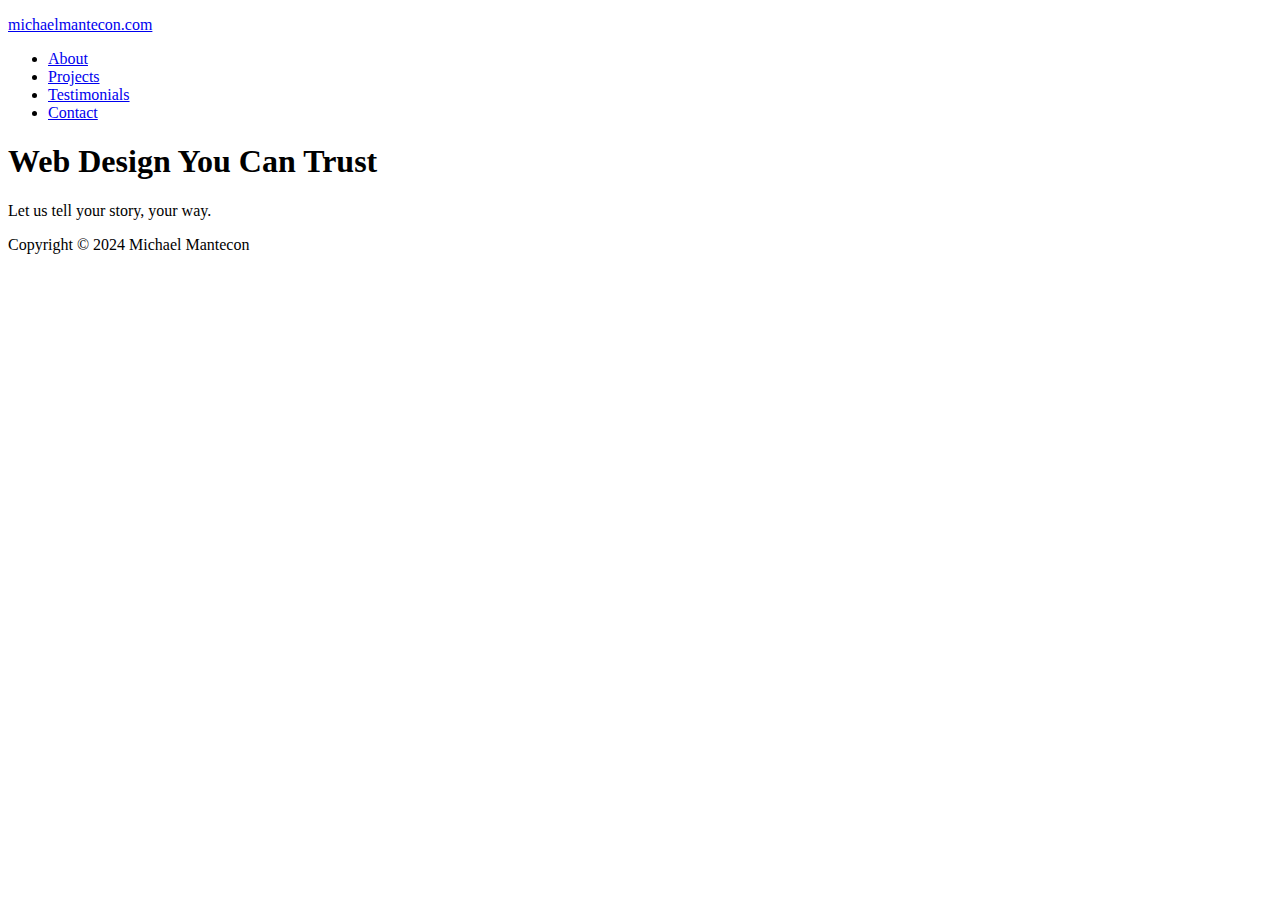
==== about.html @ 1c41efd2 "Create Initial Layout for HTML files" ====
<!DOCTYPE html>
<html lang="en">
<head>
    <meta charset="UTF-8">
    <meta name="viewport" content="width=device-width, initial-scale=1.0">
    <title>Michael Mantecon</title>
    <link rel="stylesheet" href="resources/styles/reset.css">
    <link rel="stylesheet" href="resources/styles/style.css">
</head>
<body>
    <header>
        <p class="nav-title"><a href="index.html">michaelmantecon.com</a></p>
        <nav class="navbar">
            <ul>
                <li><a href="about.html">About</a></li>
                <li><a href="projects.html">Projects</a></li>
                <li><a href="testimonials.html">Testimonials</a></li>
                <li><a href="contact.html">Contact</a></li>
            </ul>
        </nav>
    </header>
    <main>
        <section class="hero">
            <div class="hero-copy">
                <h1>Web Design You Can Trust</h1>
                <p class="subtitle">Let us tell your story, your way.</p>
            </div>
        </section>
    </main>
    <footer>
        <p>Copyright &copy; 2024 Michael Mantecon</p>
    </footer>
</body>
</html>
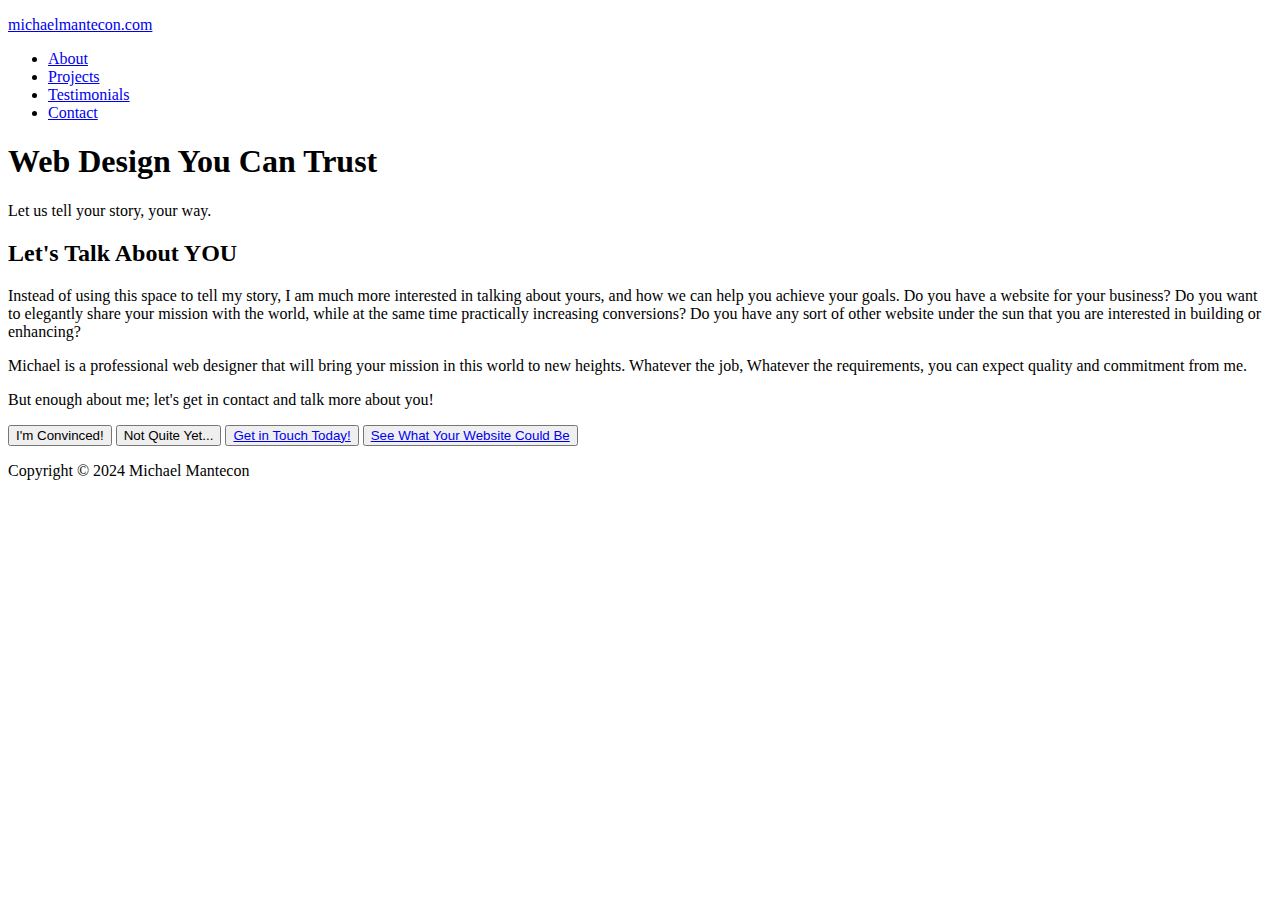
==== commit 05e28cd3: "Complete HTML Markup for About Page" ====
--- a/about.html
+++ b/about.html
@@ -26,6 +26,22 @@
                 <p class="subtitle">Let us tell your story, your way.</p>
             </div>
         </section>
+        <section class="content">
+            <h2>Let's Talk About YOU</h2>
+            <p>Instead of using this space to tell my story, I am much more interested in talking about yours, and how we can help 
+                you achieve your goals. Do you have a website for your business? Do you want to elegantly share your mission with the world,
+                while at the same time practically increasing conversions? Do you have any sort of other website under the sun that you 
+                are interested in building or enhancing?
+            </p>
+            <p>Michael is a professional web designer that will bring your mission in this world to new heights. Whatever the job, Whatever
+                the requirements, you can expect quality and commitment from me.
+            </p>
+            <p>But enough about me; let's get in contact and talk more about you!</p>
+            <button>I'm Convinced!</button>
+            <button>Not Quite Yet...</button>
+            <button><a href="contact.html">Get in Touch Today!</a></button>
+            <button><a href="projects.html">See What Your Website Could Be</a></button>
+        </section>
     </main>
     <footer>
         <p>Copyright &copy; 2024 Michael Mantecon</p>
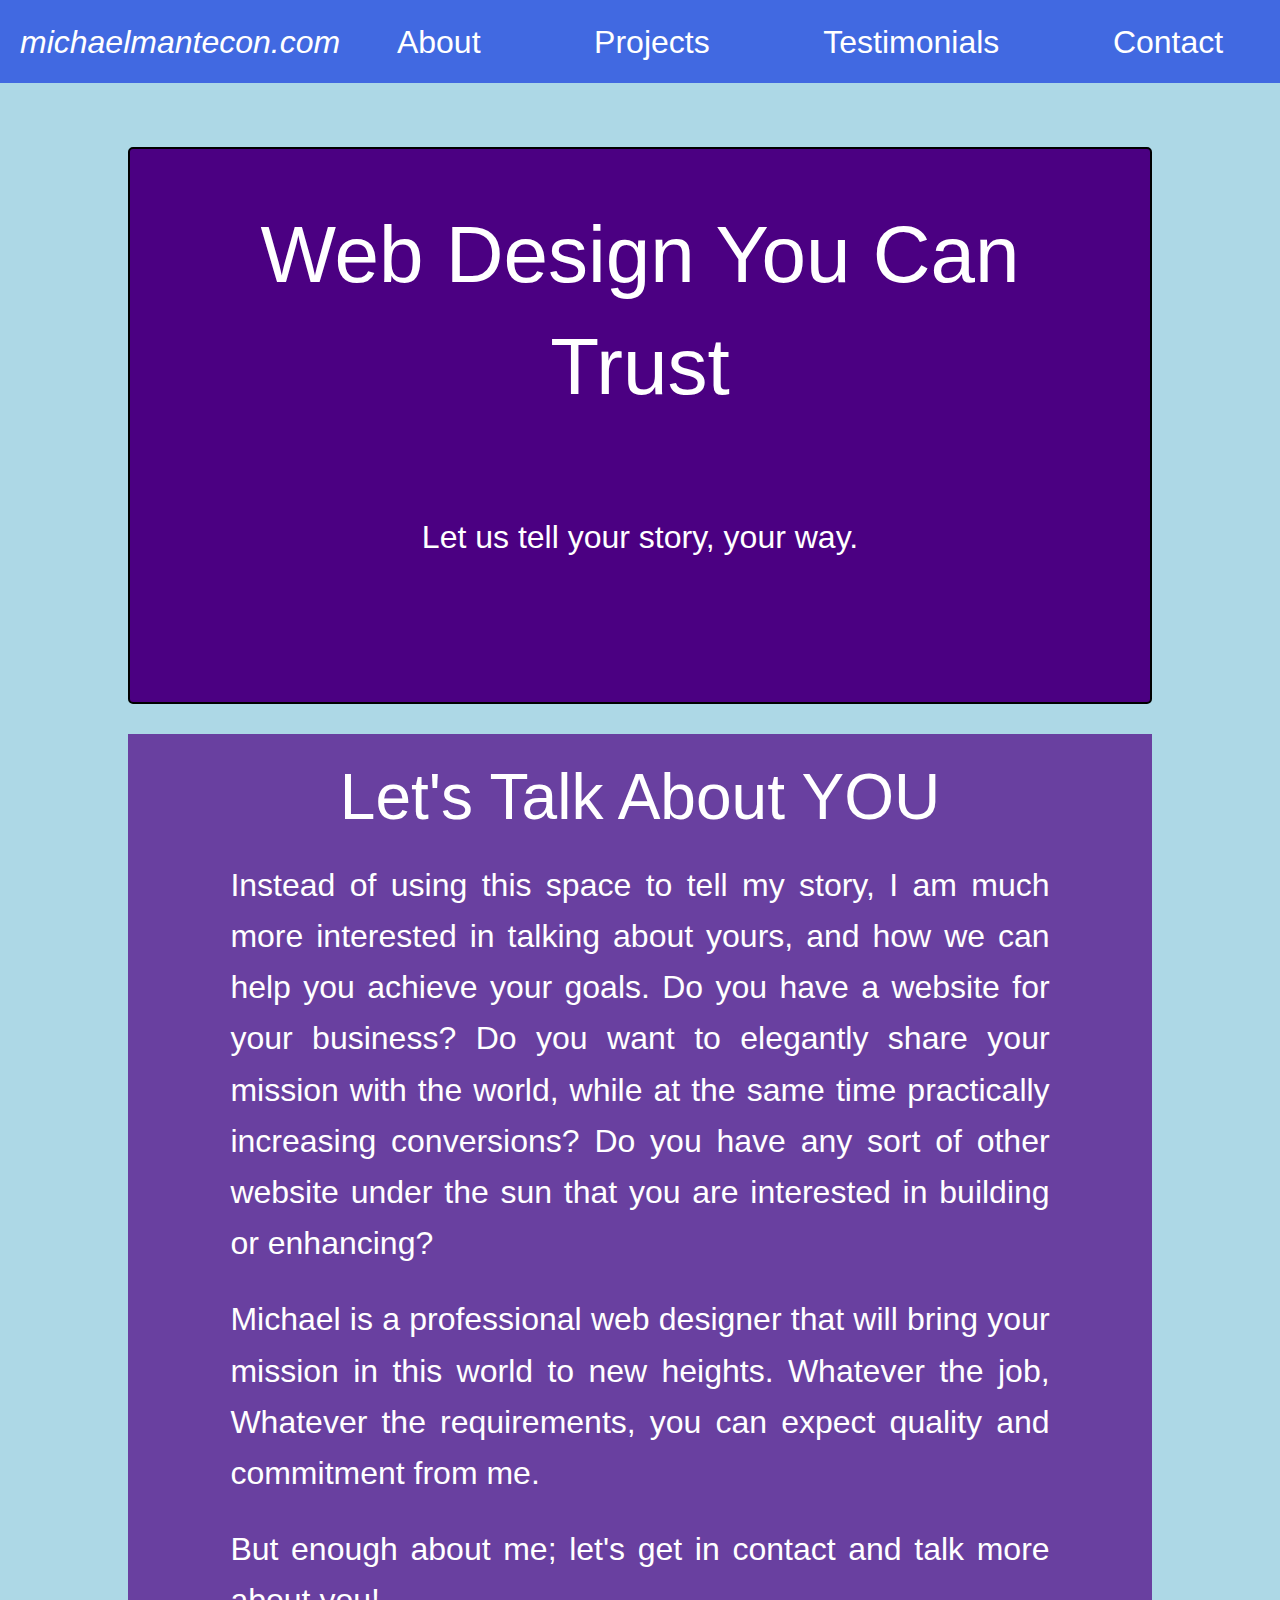
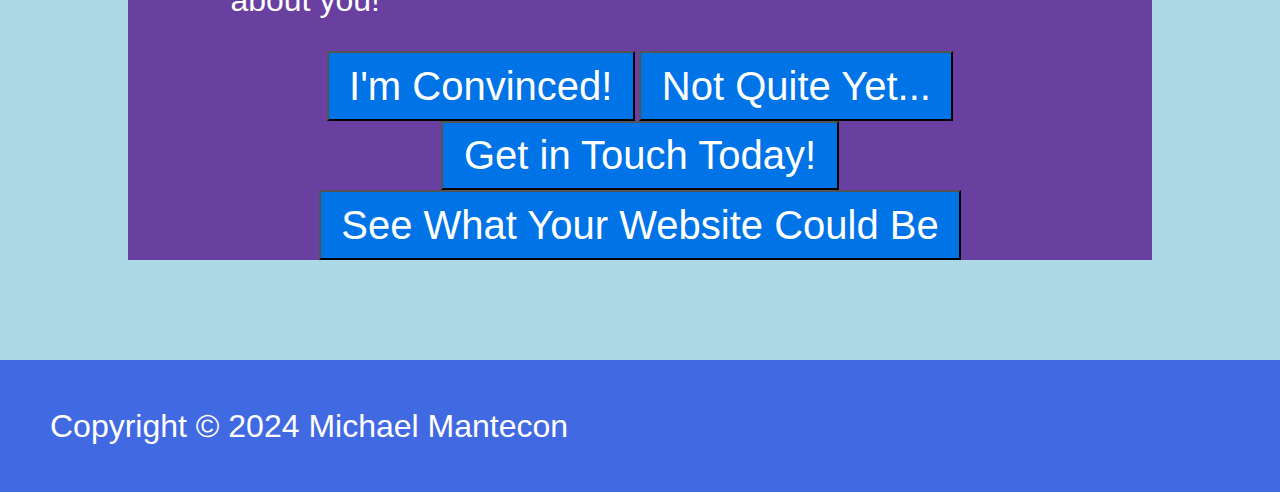
==== commit 65549469: "Style the About Page using CSS" ====
--- a/about.html
+++ b/about.html
@@ -20,7 +20,7 @@
         </nav>
     </header>
     <main>
-        <section class="hero">
+        <section class="hero" id="about-hero">
             <div class="hero-copy">
                 <h1>Web Design You Can Trust</h1>
                 <p class="subtitle">Let us tell your story, your way.</p>
@@ -37,10 +37,10 @@
                 the requirements, you can expect quality and commitment from me.
             </p>
             <p>But enough about me; let's get in contact and talk more about you!</p>
-            <button>I'm Convinced!</button>
-            <button>Not Quite Yet...</button>
-            <button><a href="contact.html">Get in Touch Today!</a></button>
-            <button><a href="projects.html">See What Your Website Could Be</a></button>
+            <button id="toggle1">I'm Convinced!</button>
+            <button id="toggle2">Not Quite Yet...</button>
+            <button id="hidden1"><a href="contact.html">Get in Touch Today!</a></button>
+            <button id="hidden2"><a href="projects.html">See What Your Website Could Be</a></button>
         </section>
     </main>
     <footer>
--- a/resources/styles/style.css
+++ b/resources/styles/style.css
@@ -0,0 +1,130 @@
+/* element stylings */
+
+body {
+    background-color: lightblue;
+    font-family:'Segoe UI', Tahoma, Geneva, Verdana, sans-serif;
+}
+
+header {
+    background-color: royalblue;
+    display: flex;
+}
+
+nav {
+    font-size: 2rem;
+    width: 100%;
+}
+
+nav ul {
+    display: flex;
+    align-items: center;
+    justify-content: space-around;
+    width: 100%;
+    height: 100%;
+}
+
+header a {
+    color: white;
+    text-decoration: none;
+}
+
+h1 {
+    font-size: 5rem;
+}
+
+h2 {
+    font-size: 4rem;
+    padding: 3% 0;
+}
+
+img {
+    width: 90%;
+    border: 2px solid white;
+    opacity: .8;
+    border-radius: 5px;
+}
+
+main {
+    width: 80%;
+    margin: 5% auto;
+    text-align: center;
+}
+
+button {
+    background-color: #0073e6;
+    color: white;
+    padding: 1% 2%;
+    font-size: 2.5rem;
+}
+
+button a {
+    color: white;
+    text-decoration: none;
+}
+
+footer {
+    background-color: royalblue;
+    color: white;
+    font-size: 2rem;
+    margin-top: 100px;
+    padding: 50px;
+}
+
+/* class stylings */
+
+.nav-title {
+    font-size: 2rem;
+    margin: 2% 0 2% 20px;
+    font-style: italic;
+}
+
+.hero {
+    display: flex;
+    padding: 2%;
+    border: 2px solid black;
+    border-radius: 5px;
+    background-color: indigo;
+    color: white;
+    align-items: center;
+    line-height: 1.4;
+}
+
+.hero-copy {
+    margin: 3%;
+    width: 100%;
+}
+
+.subtitle {
+    font-size: 2rem;
+    margin: 10%;
+}
+
+.content {
+    background-color: rgba(75,0,130,.7);
+    margin: 3% auto;
+    color: white;
+}
+
+.content p {
+    font-size: 2rem;
+    width: 80%;
+    margin: auto auto 25px auto;
+    line-height: 1.6;
+    text-align: justify;
+}
+
+.future {
+    margin: 5% auto;
+    display: grid;
+    grid-template-columns: 1fr 1fr 1fr 1fr;
+    grid-column-gap: 5%;
+    grid-row-gap: 30%;
+}
+
+.first-button {
+    grid-column: 2/4;
+}
+
+.button {
+    visibility: hidden;
+}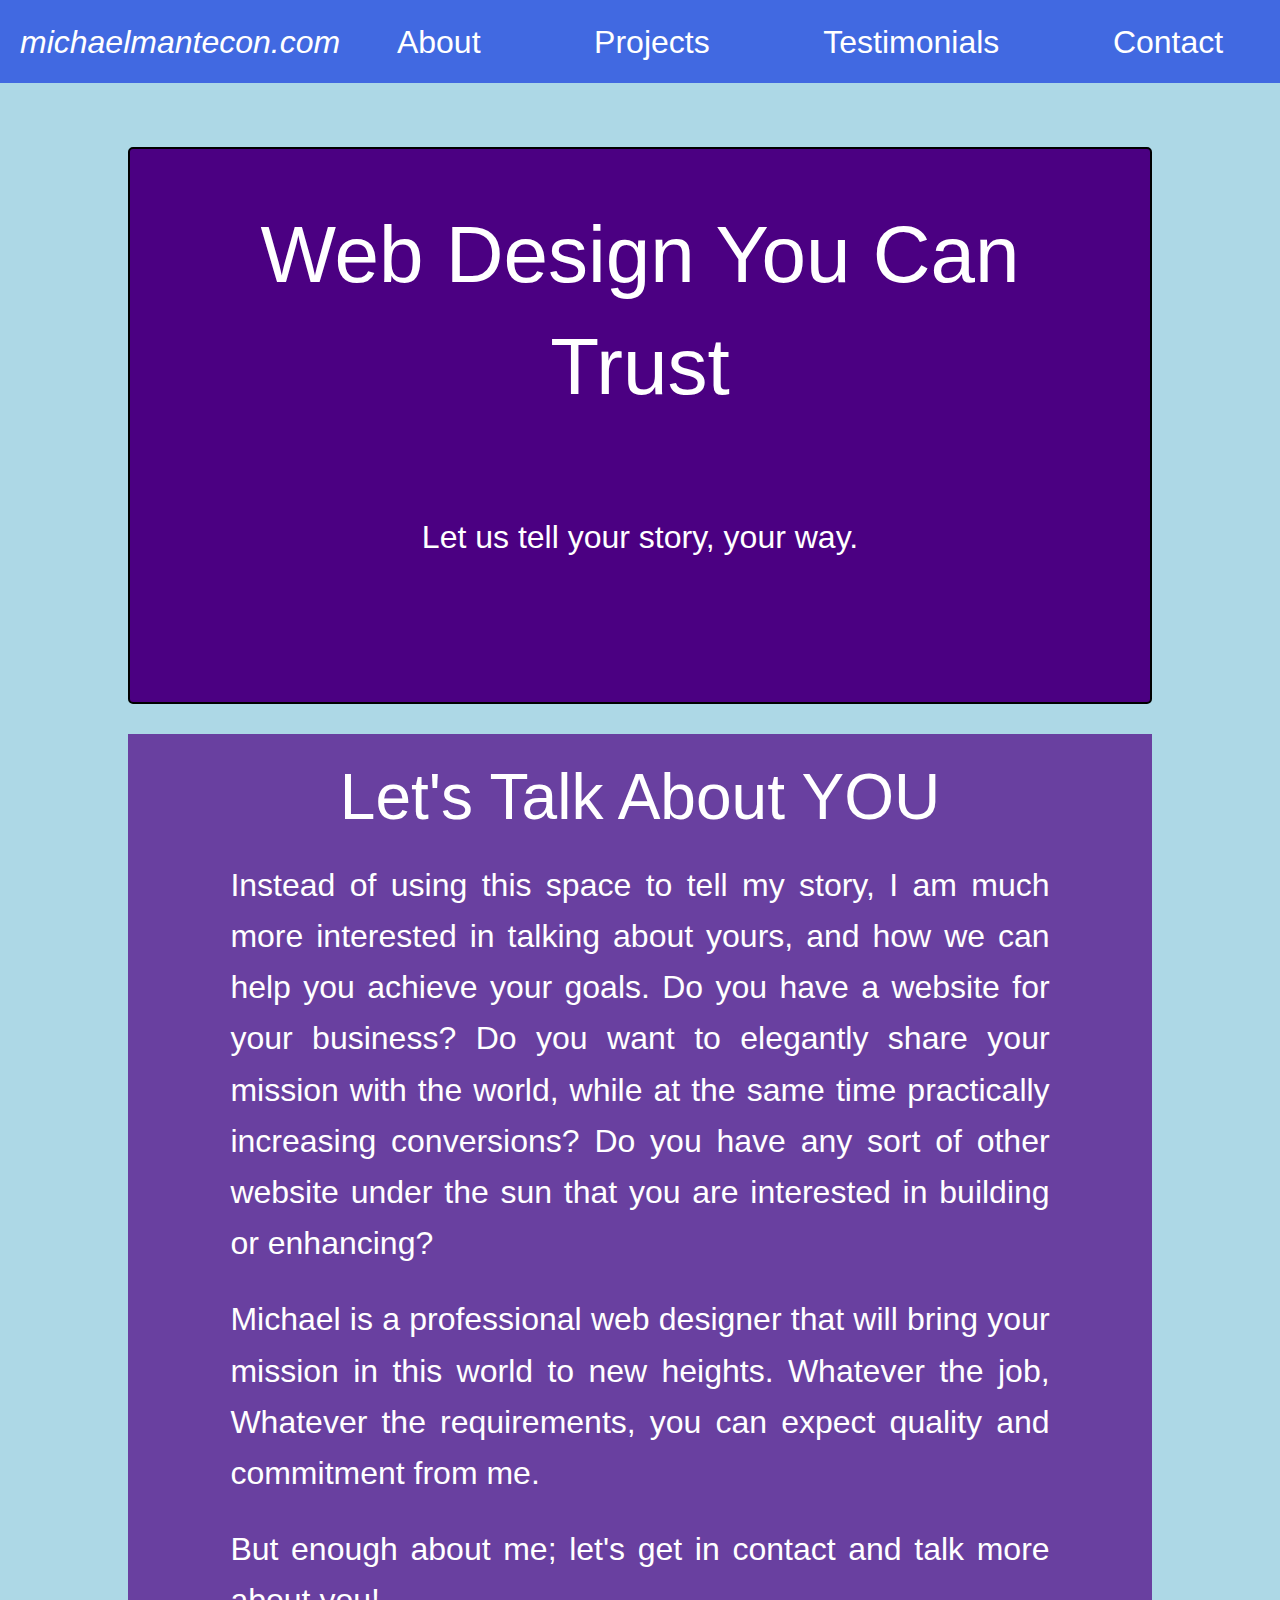
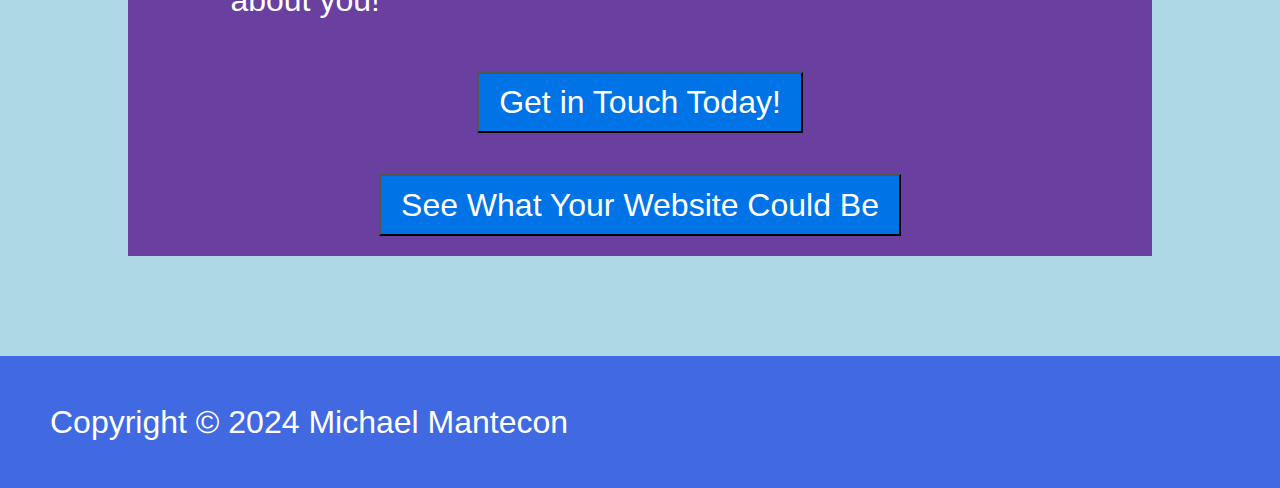
==== commit 5b0e3083: "Finish stylings for Additional Pages" ====
--- a/about.html
+++ b/about.html
@@ -37,10 +37,12 @@
                 the requirements, you can expect quality and commitment from me.
             </p>
             <p>But enough about me; let's get in contact and talk more about you!</p>
-            <button id="toggle1">I'm Convinced!</button>
-            <button id="toggle2">Not Quite Yet...</button>
-            <button id="hidden1"><a href="contact.html">Get in Touch Today!</a></button>
-            <button id="hidden2"><a href="projects.html">See What Your Website Could Be</a></button>
+            <div class="btn-container">
+                <button id="hidden1"><a href="contact.html">Get in Touch Today!</a></button>
+            </div>
+            <div class="btn-container">
+                <button id="hidden2"><a href="projects.html">See What Your Website Could Be</a></button>
+            </div>
         </section>
     </main>
     <footer>
--- a/resources/styles/style.css
+++ b/resources/styles/style.css
@@ -54,7 +54,8 @@
     background-color: #0073e6;
     color: white;
     padding: 1% 2%;
-    font-size: 2.5rem;
+    font-size: 2rem;
+    margin: 2% 5%;
 }
 
 button a {
@@ -127,4 +128,17 @@
 
 .button {
     visibility: hidden;
+}
+
+/* ID Stylings */
+
+#center-p {
+    text-align: center;
+    font-size: 2.5rem;
+    padding-bottom: 50px;
+}
+
+#padding-p {
+    padding-bottom: 50px;
+    font-style:italic;
 }